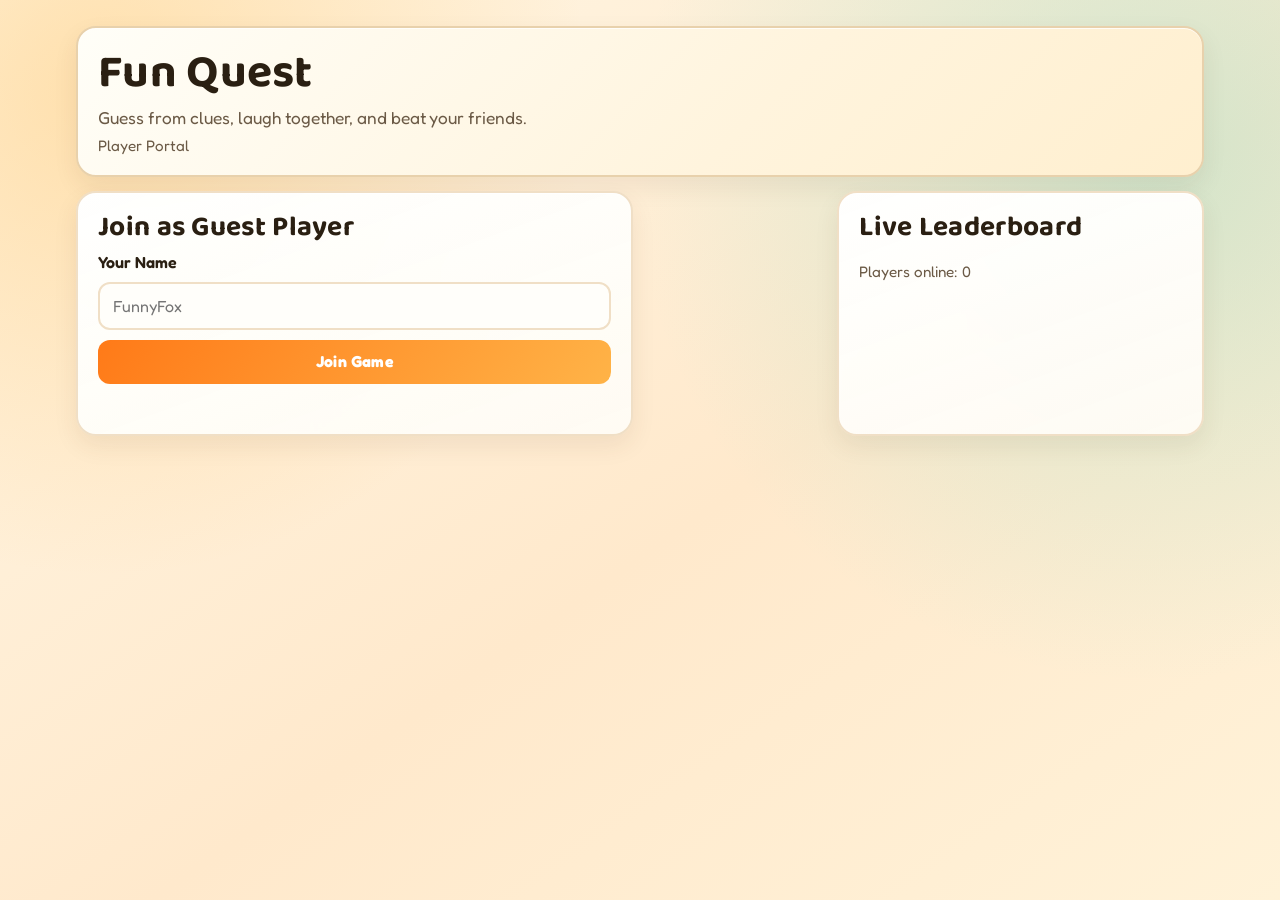
==== index.html @ 58dcda7b "game_Activity" ====
<!DOCTYPE html>
<html lang="en">
<head>
  <meta charset="UTF-8">
  <meta name="viewport" content="width=device-width, initial-scale=1.0">
  <title>Fun Quest - Player Portal</title>
  <link rel="preconnect" href="https://fonts.googleapis.com">
  <link rel="preconnect" href="https://fonts.gstatic.com" crossorigin>
  <link href="https://fonts.googleapis.com/css2?family=Baloo+2:wght@500;700;800&family=Fredoka:wght@400;600;700&display=swap" rel="stylesheet">
  <link rel="stylesheet" href="/styles.css">
</head>
<body class="player-body">
  <main class="layout">
    <section class="card hero-card">
      <h1>Fun Quest</h1>
      <p class="tagline">Guess from clues, laugh together, and beat your friends.</p>
      <p class="small-note">Player Portal</p>
    </section>

    <section id="joinCard" class="card join-card">
      <h2>Join as Guest Player</h2>
      <form id="joinForm" class="stack">
        <label for="playerName">Your Name</label>
        <input id="playerName" type="text" maxlength="24" placeholder="FunnyFox" required>
        <button type="submit" class="btn btn-primary">Join Game</button>
      </form>
      <p id="joinMessage" class="message"></p>
    </section>

    <section id="gameCard" class="card game-card hidden">
      <div class="status-grid">
        <div class="pill"><span>Question</span><strong id="questionCounter">0/0</strong></div>
        <div class="pill"><span>Timer</span><strong id="timerValue">05:00</strong></div>
        <div class="pill"><span>Your Score</span><strong id="myScore">0</strong></div>
      </div>

      <h2 id="questionTitle">Waiting for admin to start...</h2>
      <p id="questionText" class="question-box">As soon as admin starts, your clue will appear here.</p>
      <p id="revealAnswer" class="answer-box hidden"></p>

      <form id="answerForm" class="stack">
        <label for="answerInput">Your Answer</label>
        <textarea id="answerInput" rows="3" maxlength="180" placeholder="Type your guess..."></textarea>
        <button id="submitBtn" type="submit" class="btn btn-accent">Submit Answer</button>
      </form>
      <p id="submitMessage" class="message"></p>
    </section>

    <section class="card leaderboard-card">
      <h2>Live Leaderboard</h2>
      <ol id="leaderboardList" class="leaderboard"></ol>
      <p id="playerCount" class="small-note">Players online: 0</p>
    </section>
  </main>

  <script src="/player.js"></script>
</body>
</html>
---- styles.css ----
:root {
  --bg-1: #fff7e6;
  --bg-2: #ffe9cc;
  --bg-3: #fff2d8;
  --card: #ffffff;
  --ink: #2a1f12;
  --muted: #6b5a46;
  --brand: #ff7a18;
  --brand-2: #ffb347;
  --accent: #1f9d8b;
  --accent-2: #61d8c6;
  --danger: #d64545;
  --line: #f0dfc6;
  --line-strong: #e8d1ac;
}

*,
*::before,
*::after {
  box-sizing: border-box;
}

html,
body {
  min-height: 100%;
}

body {
  margin: 0;
  font-family: "Fredoka", sans-serif;
  color: var(--ink);
  background:
    radial-gradient(circle at 8% 10%, rgba(255, 183, 71, 0.35), transparent 34%),
    radial-gradient(circle at 90% 18%, rgba(97, 216, 198, 0.28), transparent 38%),
    linear-gradient(145deg, var(--bg-1), var(--bg-2) 56%, var(--bg-3));
  background-attachment: fixed;
}

.layout {
  width: min(1180px, 100%);
  margin: 0 auto;
  padding: clamp(14px, 2.8vw, 26px);
  display: grid;
  gap: 14px;
}

.card {
  background: linear-gradient(160deg, rgba(255, 255, 255, 0.98), rgba(255, 252, 245, 0.95));
  border: 2px solid var(--line);
  border-radius: 20px;
  padding: clamp(14px, 2.2vw, 20px);
  box-shadow: 0 10px 24px rgba(76, 49, 20, 0.08), 0 1px 0 rgba(255, 255, 255, 0.8) inset;
  backdrop-filter: blur(2px);
  animation: fade-up 240ms ease-out;
}

@keyframes fade-up {
  from {
    opacity: 0;
    transform: translateY(4px);
  }
  to {
    opacity: 1;
    transform: translateY(0);
  }
}

.hero-card {
  background: linear-gradient(135deg, #fffef8, #fff4dd 60%, #ffefcf);
  border-color: var(--line-strong);
}

h1,
h2 {
  margin: 0 0 8px;
  font-family: "Baloo 2", cursive;
  letter-spacing: 0.3px;
  line-height: 1.1;
}

h1 {
  font-size: clamp(2rem, 5.3vw, 2.9rem);
}

h2 {
  font-size: clamp(1.25rem, 3.3vw, 1.75rem);
}

.tagline {
  margin: 4px 0 0;
  color: var(--muted);
  font-size: clamp(0.98rem, 2.1vw, 1.08rem);
}

.small-note {
  margin: 8px 0 0;
  font-size: 0.95rem;
  color: var(--muted);
}

.hidden {
  display: none;
}

.stack {
  display: grid;
  gap: 10px;
}

label {
  font-weight: 600;
}

input,
textarea {
  width: 100%;
  padding: 12px 13px;
  border: 2px solid var(--line);
  border-radius: 12px;
  background: #fffefa;
  color: var(--ink);
  font-family: inherit;
  font-size: 16px;
  transition: border-color 120ms ease, box-shadow 120ms ease;
}

textarea {
  min-height: 92px;
  resize: vertical;
}

input:focus,
textarea:focus {
  outline: none;
  border-color: var(--accent);
  box-shadow: 0 0 0 3px rgba(31, 157, 139, 0.16);
}

.btn {
  border: 0;
  min-height: 44px;
  padding: 11px 14px;
  border-radius: 12px;
  font-family: inherit;
  font-size: 0.99rem;
  font-weight: 700;
  letter-spacing: 0.2px;
  cursor: pointer;
  transition: transform 0.12s ease, filter 0.12s ease, box-shadow 0.12s ease;
}

.btn:focus-visible {
  outline: 3px solid rgba(31, 157, 139, 0.25);
  outline-offset: 2px;
}

.btn:disabled {
  cursor: not-allowed;
  opacity: 0.65;
}

@media (hover: hover) {
  .btn:hover:not(:disabled) {
    transform: translateY(-1px);
    filter: brightness(0.98);
    box-shadow: 0 6px 12px rgba(42, 31, 18, 0.12);
  }
}

.btn-primary {
  background: linear-gradient(125deg, var(--brand), var(--brand-2));
  color: #ffffff;
}

.btn-accent {
  background: linear-gradient(125deg, var(--accent), var(--accent-2));
  color: #ffffff;
}

.btn-mark {
  min-height: 36px;
  padding: 6px 10px;
  border-radius: 9px;
  font-size: 0.84rem;
}

.status-grid {
  display: grid;
  grid-template-columns: repeat(3, minmax(0, 1fr));
  gap: 10px;
  margin-bottom: 12px;
}

.pill {
  border: 2px dashed var(--line);
  border-radius: 12px;
  padding: 8px 10px;
  display: grid;
  gap: 2px;
  background: rgba(255, 255, 255, 0.62);
}

.pill span {
  color: var(--muted);
  font-size: 0.84rem;
  font-weight: 600;
}

.pill strong {
  font-size: 1.12rem;
}

.question-box {
  margin: 8px 0 12px;
  padding: 13px;
  background: #fff6e8;
  border: 2px solid #ffddb2;
  border-left-width: 6px;
  border-left-color: var(--brand);
  border-radius: 12px;
  line-height: 1.45;
}

.answer-box {
  margin: 8px 0 12px;
  padding: 13px;
  background: #ebfff8;
  border: 2px solid #bdeedc;
  border-left-width: 6px;
  border-left-color: var(--accent);
  border-radius: 12px;
  font-weight: 700;
  line-height: 1.45;
}

.message {
  min-height: 22px;
  margin: 8px 0 0;
  color: var(--muted);
  font-size: 0.95rem;
}

.message.error {
  color: var(--danger);
  font-weight: 600;
}

.message.ok {
  color: #18794e;
  font-weight: 600;
}

.leaderboard {
  margin: 10px 0 0;
  padding-left: 20px;
  display: grid;
  gap: 8px;
}

.leaderboard li {
  padding: 8px 10px;
  border-radius: 10px;
  border: 1px solid #f5e7d4;
  background: #fffaf0;
}

.admin-controls {
  display: flex;
  flex-wrap: wrap;
  gap: 8px;
  margin-bottom: 8px;
}

.table-wrap {
  overflow-x: auto;
  border: 1px solid #f1e1ca;
  border-radius: 14px;
  background: #fffdf7;
}

table {
  width: 100%;
  border-collapse: collapse;
  min-width: 760px;
}

thead th {
  position: sticky;
  top: 0;
  z-index: 1;
  background: #fff6e9;
}

th,
td {
  text-align: left;
  padding: 10px;
  border-bottom: 1px solid var(--line);
  vertical-align: top;
}

th {
  color: var(--muted);
  font-size: 0.9rem;
}

tbody tr:nth-child(odd) {
  background: #fffdfa;
}

.answer-cell {
  max-width: 360px;
  white-space: pre-wrap;
  word-break: break-word;
}

.mark-box {
  display: flex;
  align-items: center;
  flex-wrap: wrap;
  gap: 6px;
}

.mark-pill {
  display: inline-block;
  width: 100%;
  font-size: 0.84rem;
  color: var(--muted);
  margin-top: 4px;
}

@media (min-width: 940px) {
  .player-body .layout {
    grid-template-columns: repeat(12, minmax(0, 1fr));
  }

  .player-body .hero-card {
    grid-column: 1 / -1;
  }

  .player-body .join-card {
    grid-column: 1 / 7;
  }

  .player-body .game-card {
    grid-column: 1 / 9;
  }

  .player-body .leaderboard-card {
    grid-column: 9 / -1;
  }

  .admin-body .layout {
    grid-template-columns: repeat(12, minmax(0, 1fr));
  }

  .admin-body .hero-card {
    grid-column: 1 / -1;
  }

  .admin-body .admin-login-card {
    grid-column: 1 / 6;
  }

  .admin-body .admin-game-card {
    grid-column: 1 / 7;
  }

  .admin-body .players-card {
    grid-column: 7 / -1;
  }
}

@media (max-width: 900px) {
  .status-grid {
    grid-template-columns: repeat(2, minmax(0, 1fr));
  }

  .admin-controls {
    display: grid;
    grid-template-columns: 1fr;
  }

  .table-wrap {
    border: none;
    background: transparent;
    overflow: visible;
  }

  table,
  thead,
  tbody,
  tr,
  th,
  td {
    display: block;
    width: 100%;
    min-width: 0;
  }

  thead {
    display: none;
  }

  tbody {
    display: grid;
    gap: 10px;
  }

  tbody tr {
    border: 1px solid #f1e1ca;
    border-radius: 14px;
    background: #fffdfa;
    padding: 8px;
  }

  td {
    border-bottom: 0;
    padding: 7px 8px;
  }

  td::before {
    content: attr(data-label);
    display: block;
    margin-bottom: 2px;
    color: var(--muted);
    font-size: 0.78rem;
    font-weight: 700;
    letter-spacing: 0.2px;
  }

  .answer-cell {
    max-width: none;
  }
}

@media (max-width: 640px) {
  .layout {
    padding: 12px;
    gap: 12px;
  }

  .card {
    border-radius: 16px;
    padding: 13px;
  }

  .status-grid {
    grid-template-columns: 1fr;
  }

  .leaderboard {
    padding-left: 18px;
  }

  .mark-box .btn-mark {
    flex: 1 1 auto;
  }
}
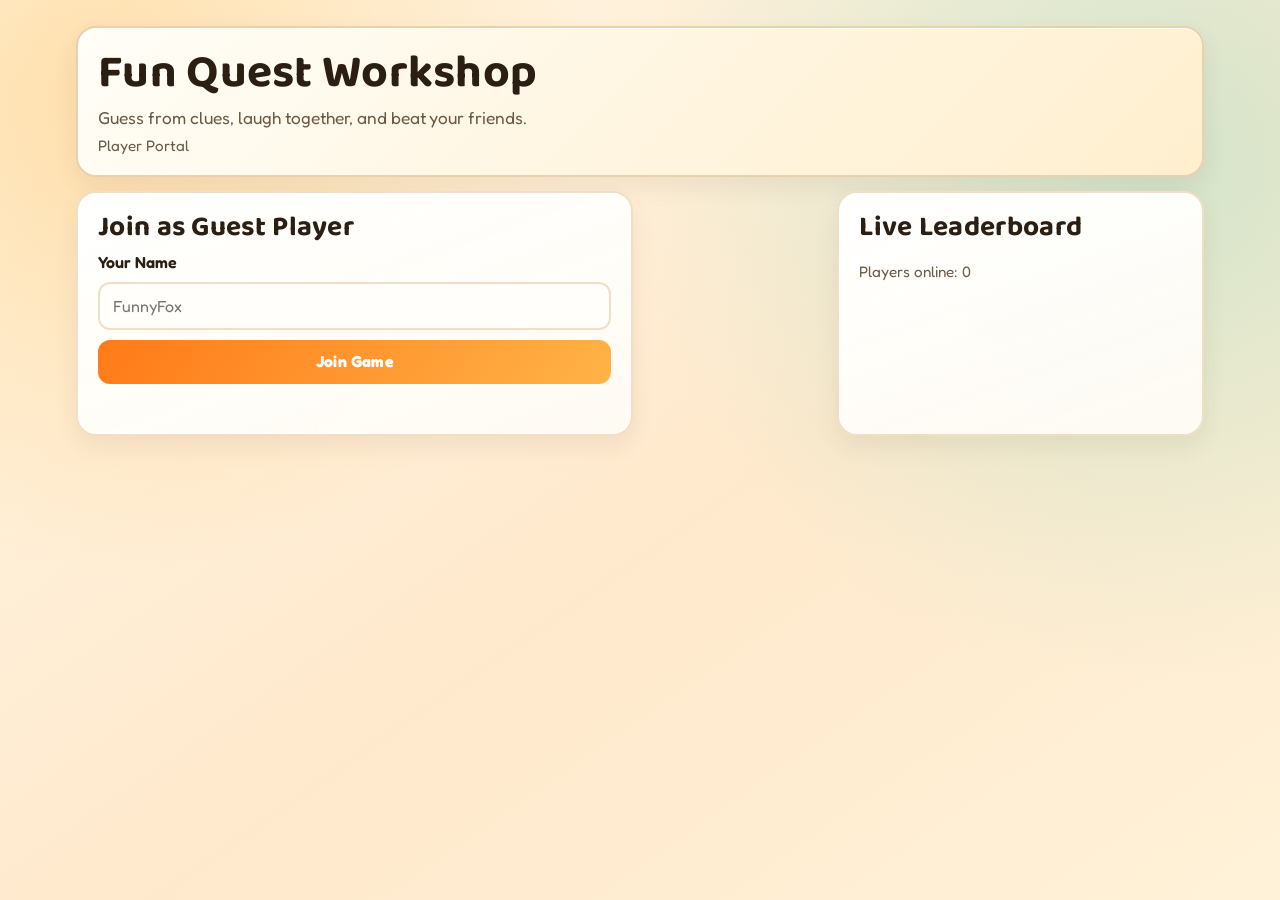
==== commit ed8f47bf: "UI chages" ====
--- a/index.html
+++ b/index.html
@@ -12,7 +12,7 @@
 <body class="player-body">
   <main class="layout">
     <section class="card hero-card">
-      <h1>Fun Quest</h1>
+      <h1>Fun Quest Workshop</h1>
       <p class="tagline">Guess from clues, laugh together, and beat your friends.</p>
       <p class="small-note">Player Portal</p>
     </section>
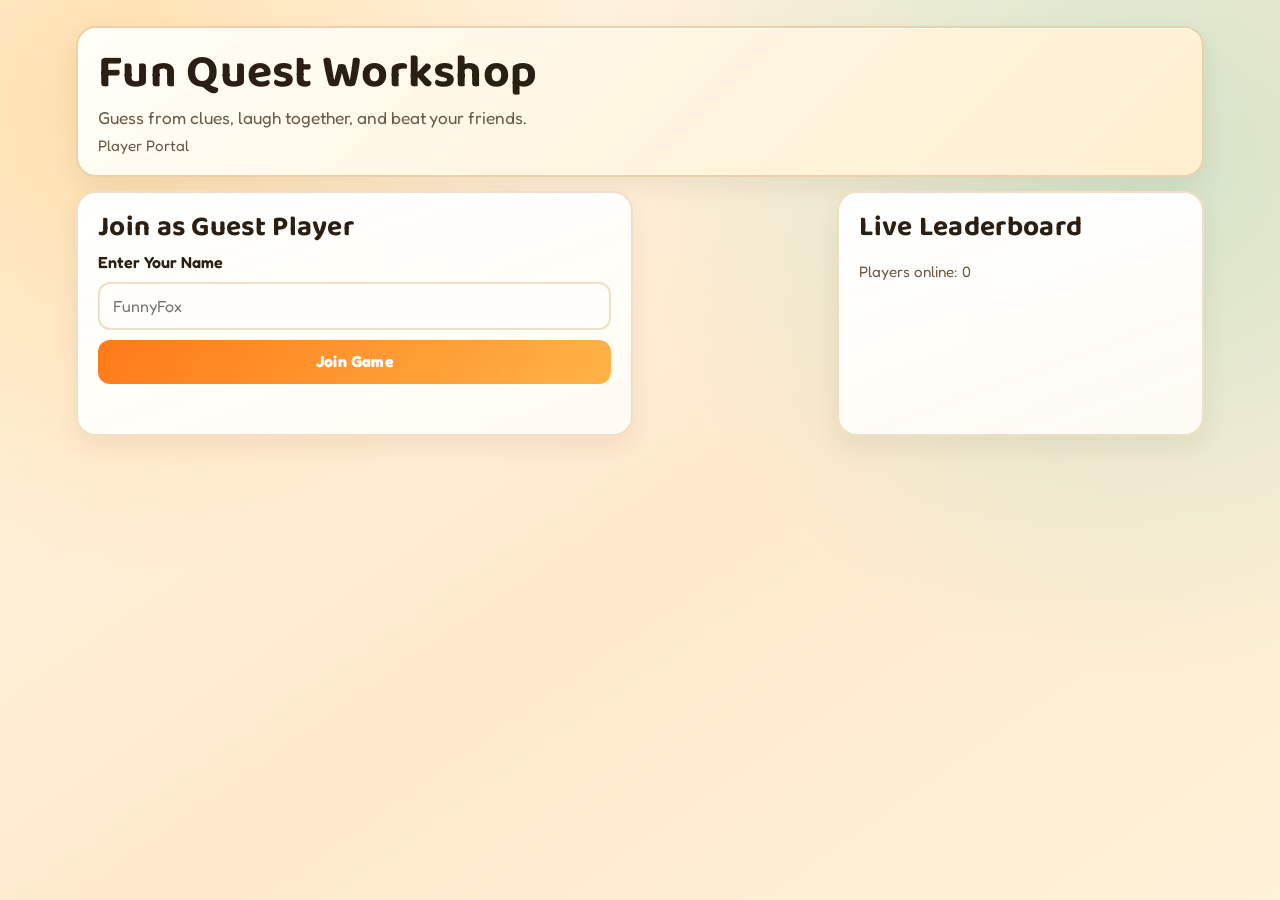
==== commit 540cd191: "Admin UI changes" ====
--- a/index.html
+++ b/index.html
@@ -20,7 +20,7 @@
     <section id="joinCard" class="card join-card">
       <h2>Join as Guest Player</h2>
       <form id="joinForm" class="stack">
-        <label for="playerName">Your Name</label>
+        <label for="playerName">Enter Your Name</label>
         <input id="playerName" type="text" maxlength="24" placeholder="FunnyFox" required>
         <button type="submit" class="btn btn-primary">Join Game</button>
       </form>
@@ -34,7 +34,7 @@
         <div class="pill"><span>Your Score</span><strong id="myScore">0</strong></div>
       </div>
 
-      <h2 id="questionTitle">Waiting for admin to start...</h2>
+      <h2 id="questionTitle">Waiting for admin to start the game...</h2>
       <p id="questionText" class="question-box">As soon as admin starts, your clue will appear here.</p>
       <p id="revealAnswer" class="answer-box hidden"></p>
 
